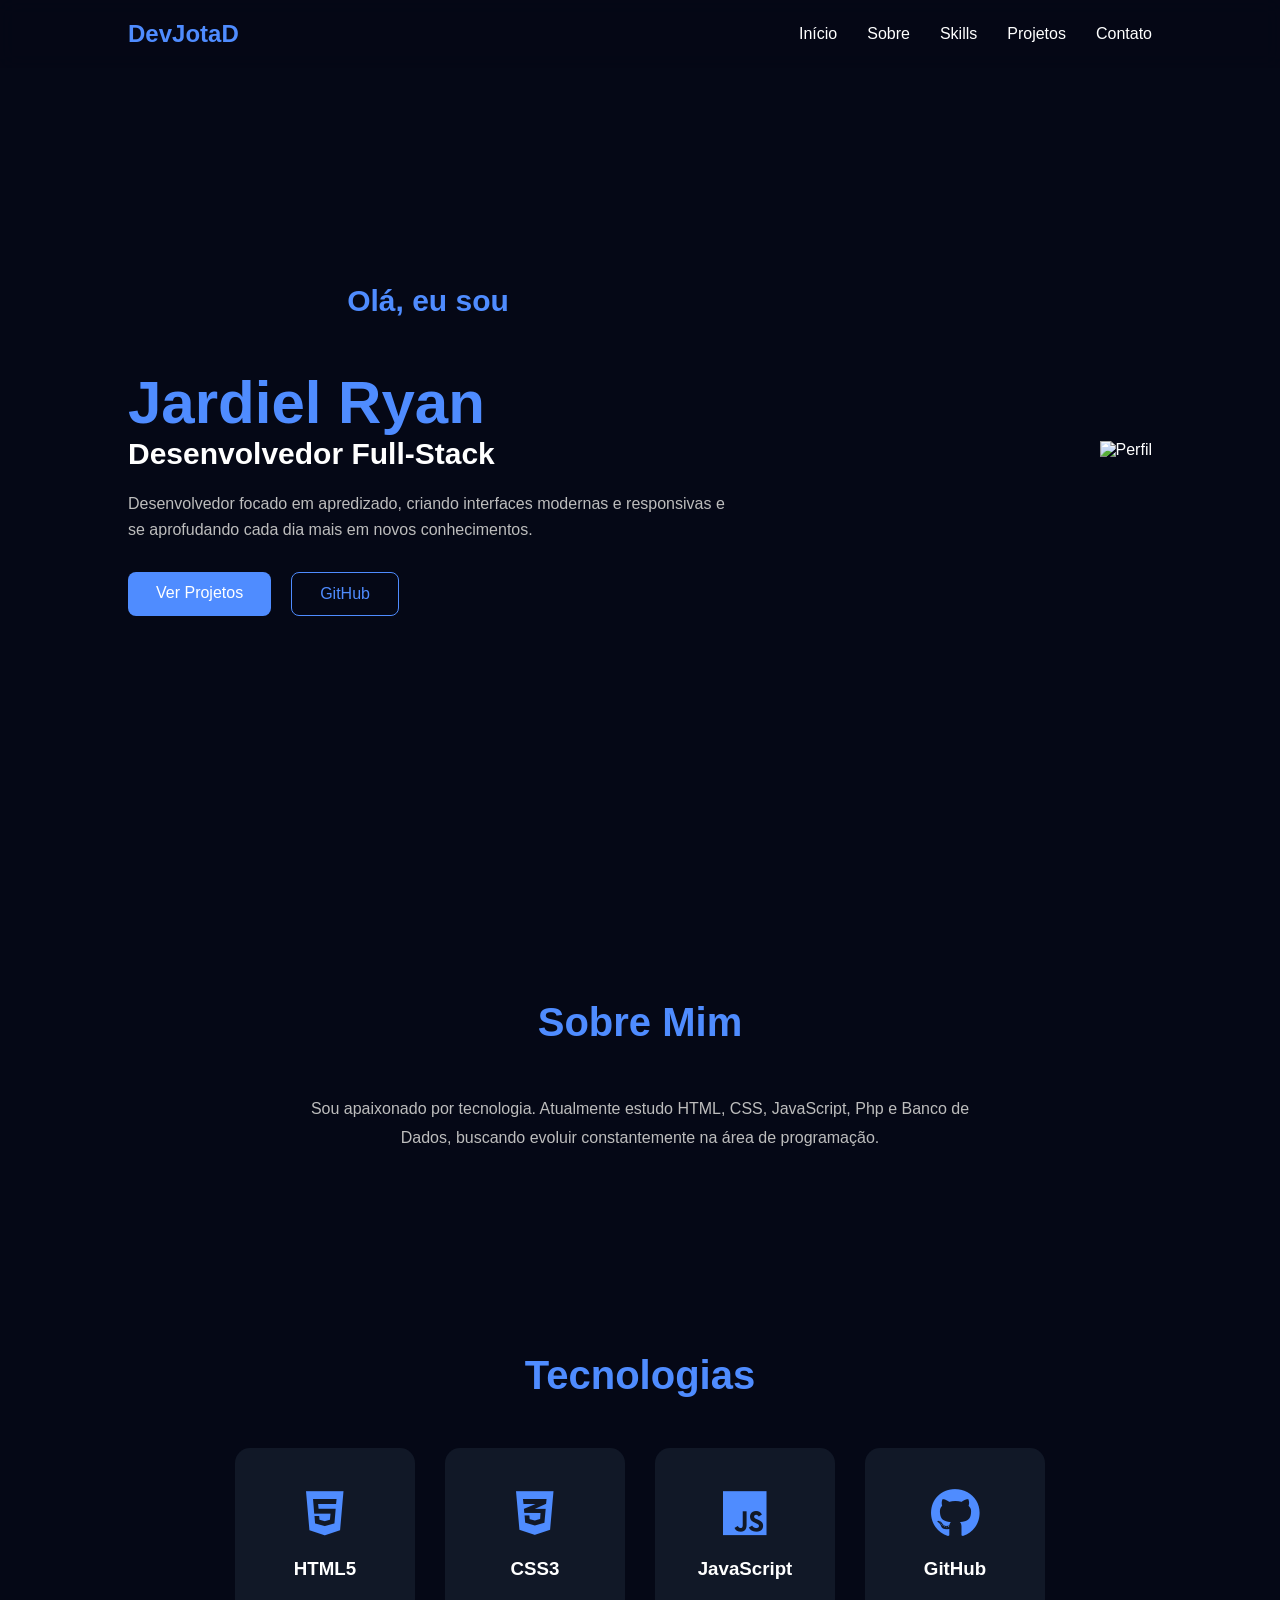
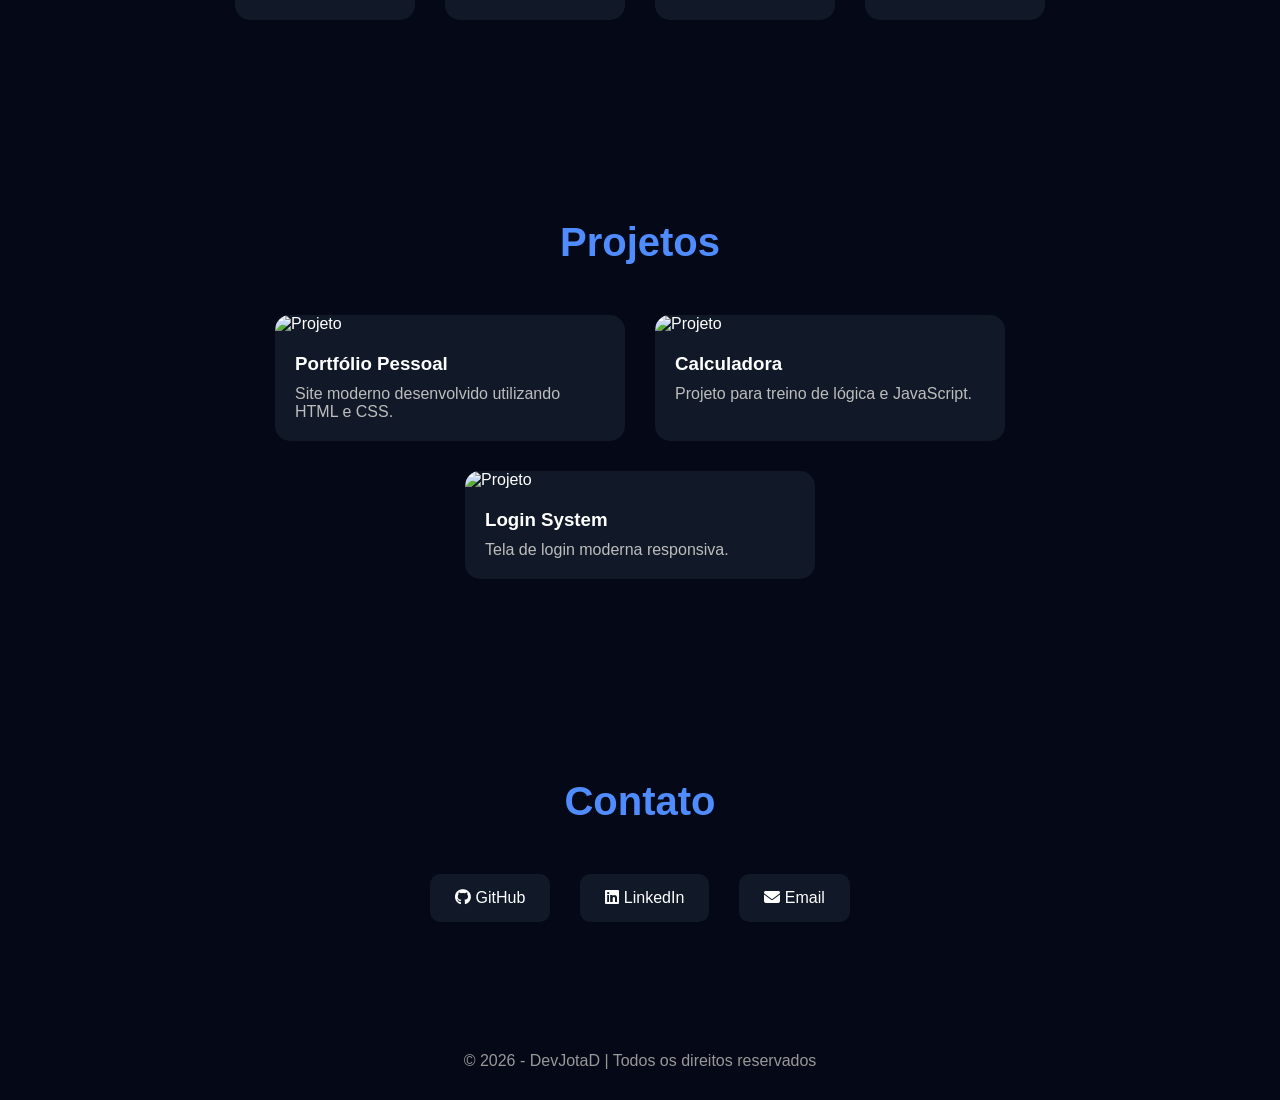
==== index.html @ 865175cc "Add files via upload" ====
<!DOCTYPE html>
<html lang="pt-BR">
<head>
  <meta charset="UTF-8">
  <meta name="viewport" content="width=device-width, initial-scale=1.0">
  <title>DevJotaD | Portfólio</title>

  <!-- ICONS -->
  <link rel="stylesheet"
  href="https://cdnjs.cloudflare.com/ajax/libs/font-awesome/6.5.1/css/all.min.css"/>

  <!-- CSS -->
  <link rel="stylesheet" href="style.css">
</head>

<body>

  <!-- FUNDO -->
  <div class="background-animation">
    <span></span>
    <span></span>
    <span></span>
    <span></span>
    <span></span>
  </div>

  <!-- NAVBAR -->
  <header>
    <nav>
      <h1>DevJotaD</h1>

      <ul>
        <li><a href="#home">Início</a></li>
        <li><a href="#sobre">Sobre</a></li>
        <li><a href="#skills">Skills</a></li>
        <li><a href="#projects">Projetos</a></li>
        <li><a href="#contact">Contato</a></li>
      </ul>
    </nav>
  </header>

  <!-- HERO -->
  <section class="hero" id="home">

    <div class="hero-text">
      <h2>Olá, eu sou</h2>
      <h1>Jardiel Ryan</h1>

      <h3>Desenvolvedor Full-Stack</h3>

      <p>
        Desenvolvedor focado em apredizado,
        criando interfaces modernas e responsivas e se aprofudando cada dia mais em novos conhecimentos.
      </p>

      <div class="hero-buttons">
        <a href="#projects" class="btn">Ver Projetos</a>
        <a href="https://github.com/DevJotaD" class="btn-outline">GitHub</a>
      </div>
    </div>

    <div class="hero-image">
      <img src="img/logo-jd.png" alt="Perfil">
    </div>

  </section>

  <!-- SOBRE -->
  <section class="about" id="sobre">

    <h2>Sobre Mim</h2>

    <p>
      Sou apaixonado por tecnologia.
      Atualmente estudo HTML, CSS, JavaScript, Php e Banco de Dados, buscando evoluir
      constantemente na área de programação.
    </p>

  </section>

  <!-- SKILLS -->
  <section class="skills" id="skills">

    <h2>Tecnologias</h2>

    <div class="skills-container">

      <div class="skill-card">
        <i class="fa-brands fa-html5"></i>
        <h3>HTML5</h3>
      </div>

      <div class="skill-card">
        <i class="fa-brands fa-css3-alt"></i>
        <h3>CSS3</h3>
      </div>

      <div class="skill-card">
        <i class="fa-brands fa-js"></i>
        <h3>JavaScript</h3>
      </div>

      <div class="skill-card">
        <i class="fa-brands fa-github"></i>
        <h3>GitHub</h3>
      </div>

    </div>

  </section>

  <!-- PROJETOS -->
  <section class="projects" id="projects">

    <h2>Projetos</h2>

    <div class="project-container">

      <a href="#" class="project-card">

        <img src="img/IMG-PORTIFOLIO.png" alt="Projeto">

        <h3>Portfólio Pessoal</h3>

        <p>
          Site moderno desenvolvido utilizando HTML e CSS.
        </p>

      </a>

      <a href="#" class="project-card">

        <img src="https://picsum.photos/401/200" alt="Projeto">

        <h3>Calculadora</h3>

        <p>
          Projeto para treino de lógica e JavaScript.
        </p>

      </a>

      <a href="#" class="project-card">

        <img src="https://picsum.photos/402/200" alt="Projeto">

        <h3>Login System</h3>

        <p>
          Tela de login moderna responsiva.
        </p>

      </a>

    </div>

  </section>

  <!-- CONTATO -->
  <section class="contact" id="contact">

    <h2>Contato</h2>

    <div class="contact-links">

      <a href="https://github.com/DevJotaD">
        <i class="fa-brands fa-github"></i>
        GitHub
      </a>

      <a href="https://www.linkedin.com/in/jardiel-ryan-70745b242/">
        <i class="fa-brands fa-linkedin"></i>
        LinkedIn
      </a>

      <a href="mailto:jardieldev@gmail.com">
        <i class="fa-solid fa-envelope"></i>
        Email
      </a>

    </div>

  </section>

  <!-- FOOTER -->
  <footer>
    <p>© 2026 - DevJotaD | Todos os direitos reservados</p>
  </footer>

</body>
</html>
---- style.css ----
*{
  margin: 0;
  padding: 0;
  box-sizing: border-box;
  font-family: Arial, Helvetica, sans-serif;
  scroll-behavior: smooth;
}

body{
  background: #050816;
  color: white;
  overflow-x: hidden;
}

/* NAVBAR */

header{
  position: fixed;
  width: 100%;
  top: 0;
  z-index: 1000;
  background: rgba(5,8,22,0.8);
  backdrop-filter: blur(10px);
}

nav{
  display: flex;
  justify-content: space-between;
  align-items: center;
  padding: 20px 10%;
}

nav h1{
  color: #4f8cff;
}

nav ul{
  display: flex;
  list-style: none;
  gap: 30px;
}

nav a{
  color: white;
  text-decoration: none;
  transition: 0.3s;
}

nav a:hover{
  color: #4f8cff;
}

/* HERO */

.hero{
  min-height: 100vh;
  display: flex;
  justify-content: space-between;
  align-items: center;
  padding: 120px 10%;
}

.hero-text{
  max-width: 600px;
}

.hero-text h2{
  font-size: 30px;
}

.hero-text h1{
  font-size: 60px;
  color: #4f8cff;
}

.hero-text h3{
  font-size: 30px;
  margin-bottom: 20px;
}

.hero-text p{
  color: #bdbdbd;
  line-height: 1.6;
  margin-bottom: 30px;
}

.hero-buttons{
  display: flex;
  gap: 20px;
}

.btn,
.btn-outline{
  padding: 12px 28px;
  border-radius: 8px;
  text-decoration: none;
  transition: 0.3s;
}

.btn{
  background: #4f8cff;
  color: white;
}

.btn:hover{
  transform: translateY(-3px);
}

.btn-outline{
  border: 1px solid #4f8cff;
  color: #4f8cff;
}

.btn-outline:hover{
  background: #4f8cff;
  color: white;
}

.hero-image img{
  width: 700px;
}

/* SEÇÕES */

section{
  padding: 100px 10%;
}

section h2{
  text-align: center;
  font-size: 40px;
  margin-bottom: 50px;
  color: #4f8cff;
}

/* SOBRE */

.about p{
  max-width: 700px;
  margin: auto;
  text-align: center;
  line-height: 1.8;
  color: #bdbdbd;
}

/* SKILLS */

.skills-container{
  display: flex;
  justify-content: center;
  gap: 30px;
  flex-wrap: wrap;
}

.skill-card{
  width: 180px;
  padding: 40px;
  background: #111827;
  border-radius: 15px;
  text-align: center;
  transition: 0.3s;
}

.skill-card:hover{
  transform: translateY(-10px);
}

.skill-card i{
  font-size: 50px;
  margin-bottom: 20px;
  color: #4f8cff;
}

/* PROJETOS */

.project-container{
  display: flex;
  gap: 30px;
  flex-wrap: wrap;
  justify-content: center;
}

.project-card{
  width: 350px;
  background: #111827;
  border-radius: 15px;
  overflow: hidden;
  text-decoration: none;
  color: white;
  transition: 0.3s;
}

.project-card:hover{
  transform: translateY(-10px);
}

.project-card img{
  width: 100%;
}

.project-card h3{
  padding: 20px 20px 10px;
}

.project-card p{
  padding: 0 20px 20px;
  color: #bdbdbd;
}

/* CONTATO */

.contact-links{
  display: flex;
  justify-content: center;
  gap: 30px;
  flex-wrap: wrap;
}

.contact-links a{
  padding: 15px 25px;
  background: #111827;
  border-radius: 10px;
  color: white;
  text-decoration: none;
  transition: 0.3s;
}

.contact-links a:hover{
  background: #4f8cff;
}

/* FOOTER */

footer{
  text-align: center;
  padding: 30px;
  color: #999;
}

/* FUNDO ANIMADO */

.background-animation{
  position: fixed;
  width: 100%;
  height: 100%;
  overflow: hidden;
  z-index: -1;
}

.background-animation span{
  position: absolute;
  width: 20px;
  height: 20px;
  background: rgba(79,140,255,0.15);
  border-radius: 50%;
  animation: animate 15s linear infinite;
  bottom: -150px;
}

.background-animation span:nth-child(1){
  left: 10%;
  width: 40px;
  height: 40px;
}

.background-animation span:nth-child(2){
  left: 30%;
  animation-duration: 12s;
}

.background-animation span:nth-child(3){
  left: 50%;
  width: 60px;
  height: 60px;
}

.background-animation span:nth-child(4){
  left: 70%;
  animation-duration: 18s;
}

.background-animation span:nth-child(5){
  left: 90%;
  width: 35px;
  height: 35px;
}

@keyframes animate{
  0%{
    transform: translateY(0) rotate(0deg);
    opacity: 0;
  }

  10%{
    opacity: 1;
  }

  100%{
    transform: translateY(-1000px) rotate(720deg);
    opacity: 0;
  }
}

/* RESPONSIVO */

@media(max-width: 900px){

  nav{
    flex-direction: column;
    gap: 20px;
  }

  .hero{
    flex-direction: column;
    text-align: center;
    gap: 50px;
  }

  .hero-buttons{
    justify-content: center;
  }

  .hero-text h1{
    font-size: 45px;
  }

  .hero-image img{
    width: 250px;
  }
}
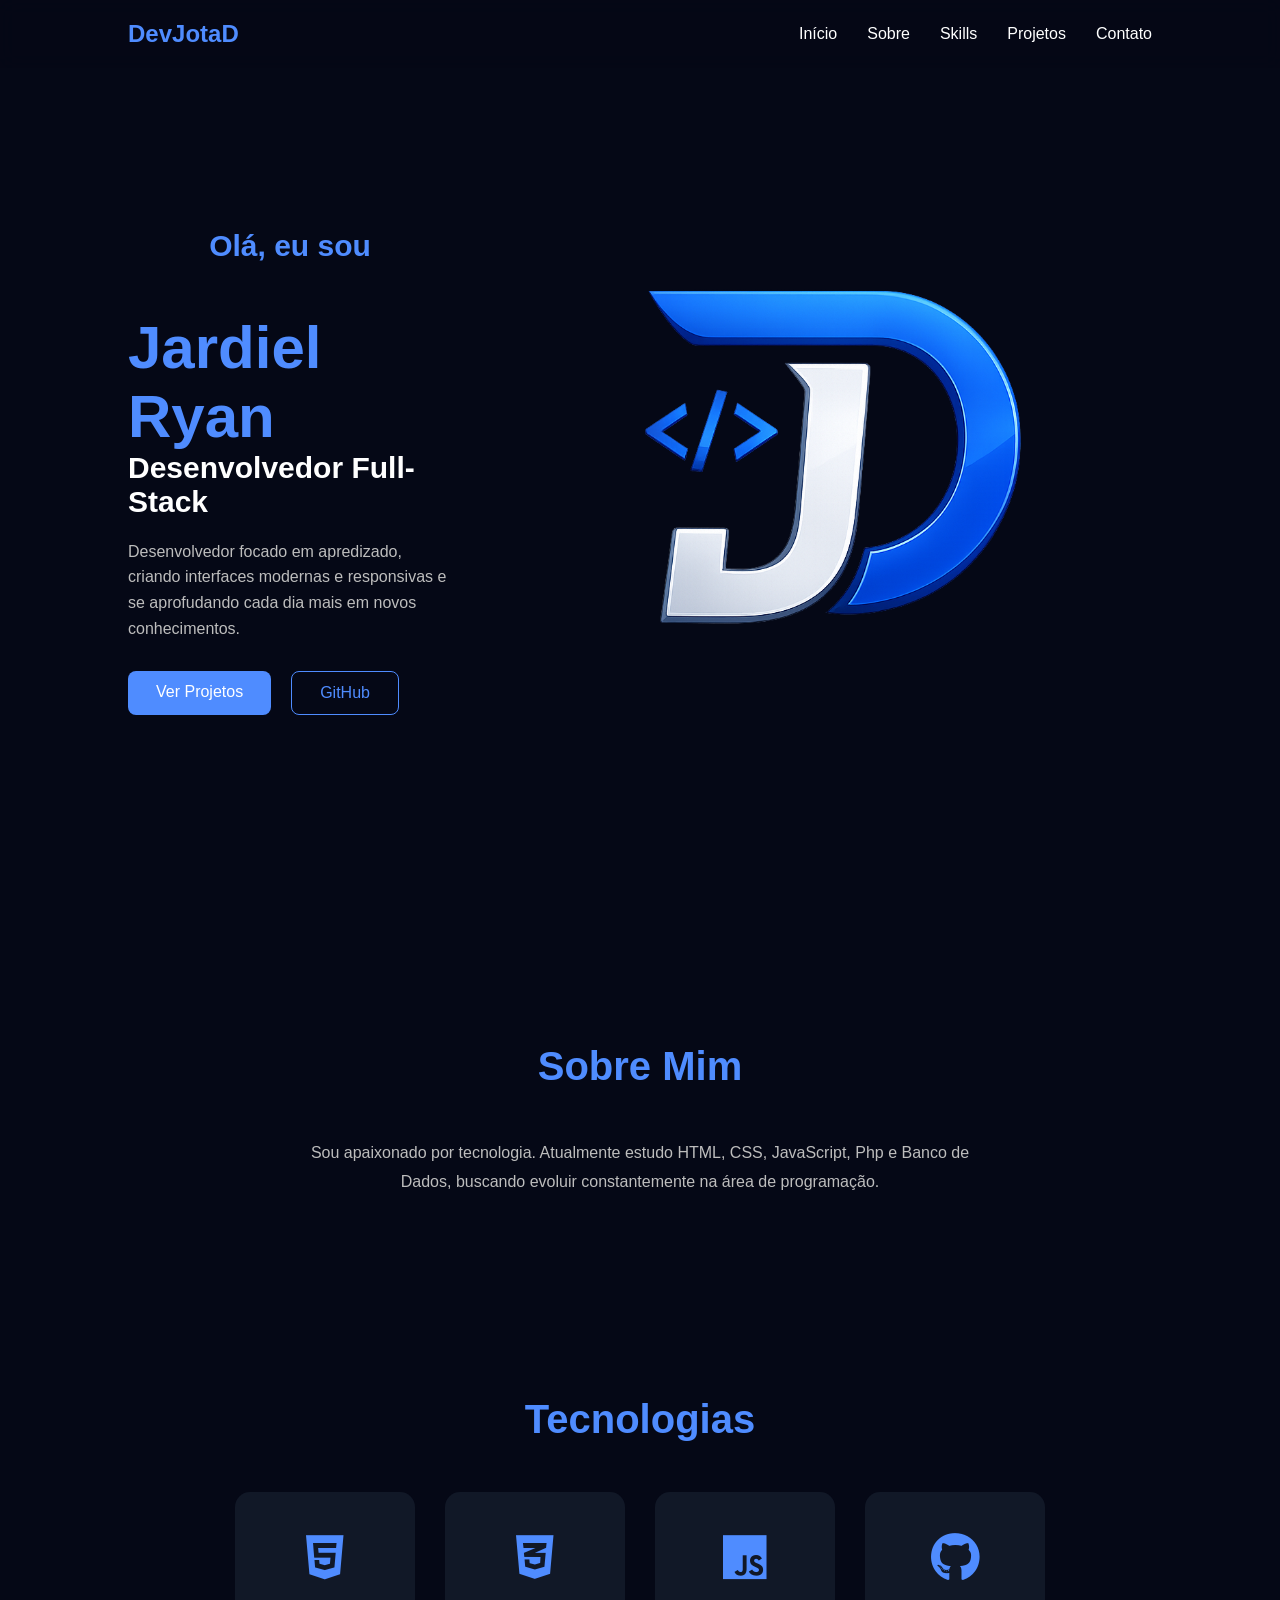
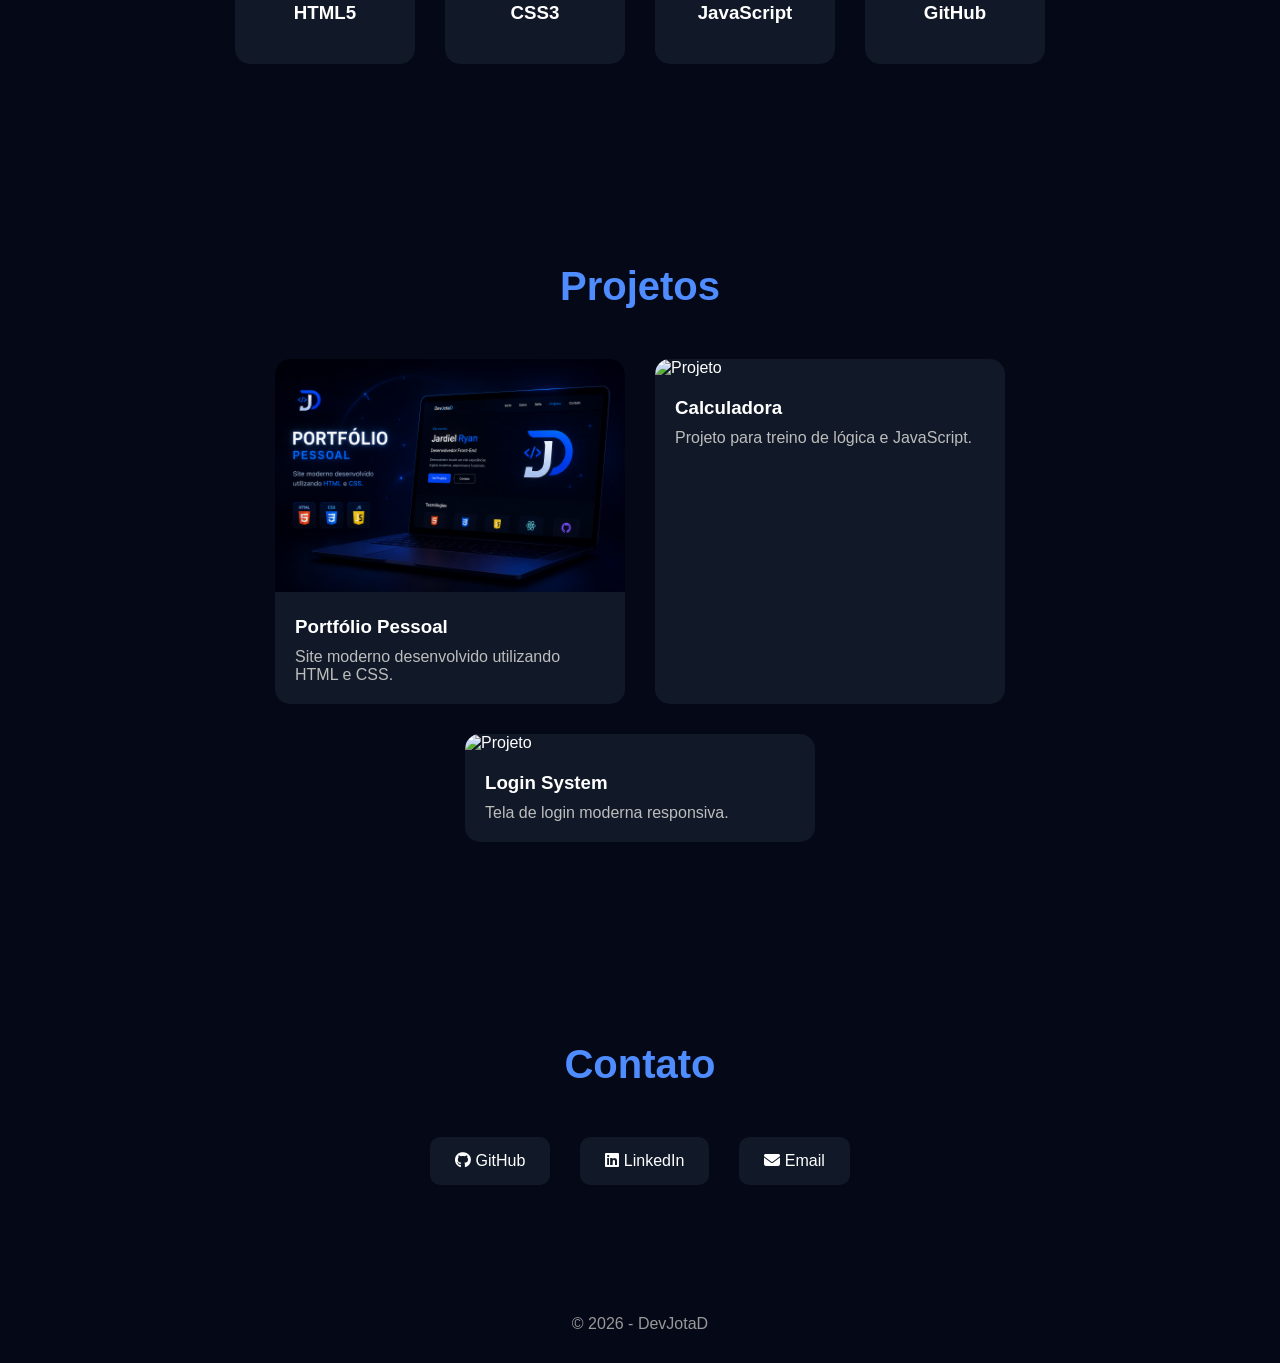
==== commit 0f6833e3: "Update index.html" ====
--- a/index.html
+++ b/index.html
@@ -60,7 +60,7 @@
     </div>
 
     <div class="hero-image">
-      <img src="img/logo-jd.png" alt="Perfil">
+      <img src="logo-jd.png" alt="Perfil">
     </div>
 
   </section>
@@ -118,7 +118,7 @@
 
       <a href="#" class="project-card">
 
-        <img src="img/IMG-PORTIFOLIO.png" alt="Projeto">
+        <img src="IMG-PORTIFOLIO.png" alt="Projeto">
 
         <h3>Portfólio Pessoal</h3>
 
@@ -184,7 +184,7 @@
 
   <!-- FOOTER -->
   <footer>
-    <p>© 2026 - DevJotaD | Todos os direitos reservados</p>
+    <p>© 2026 - DevJotaD </p>
   </footer>
 
 </body>
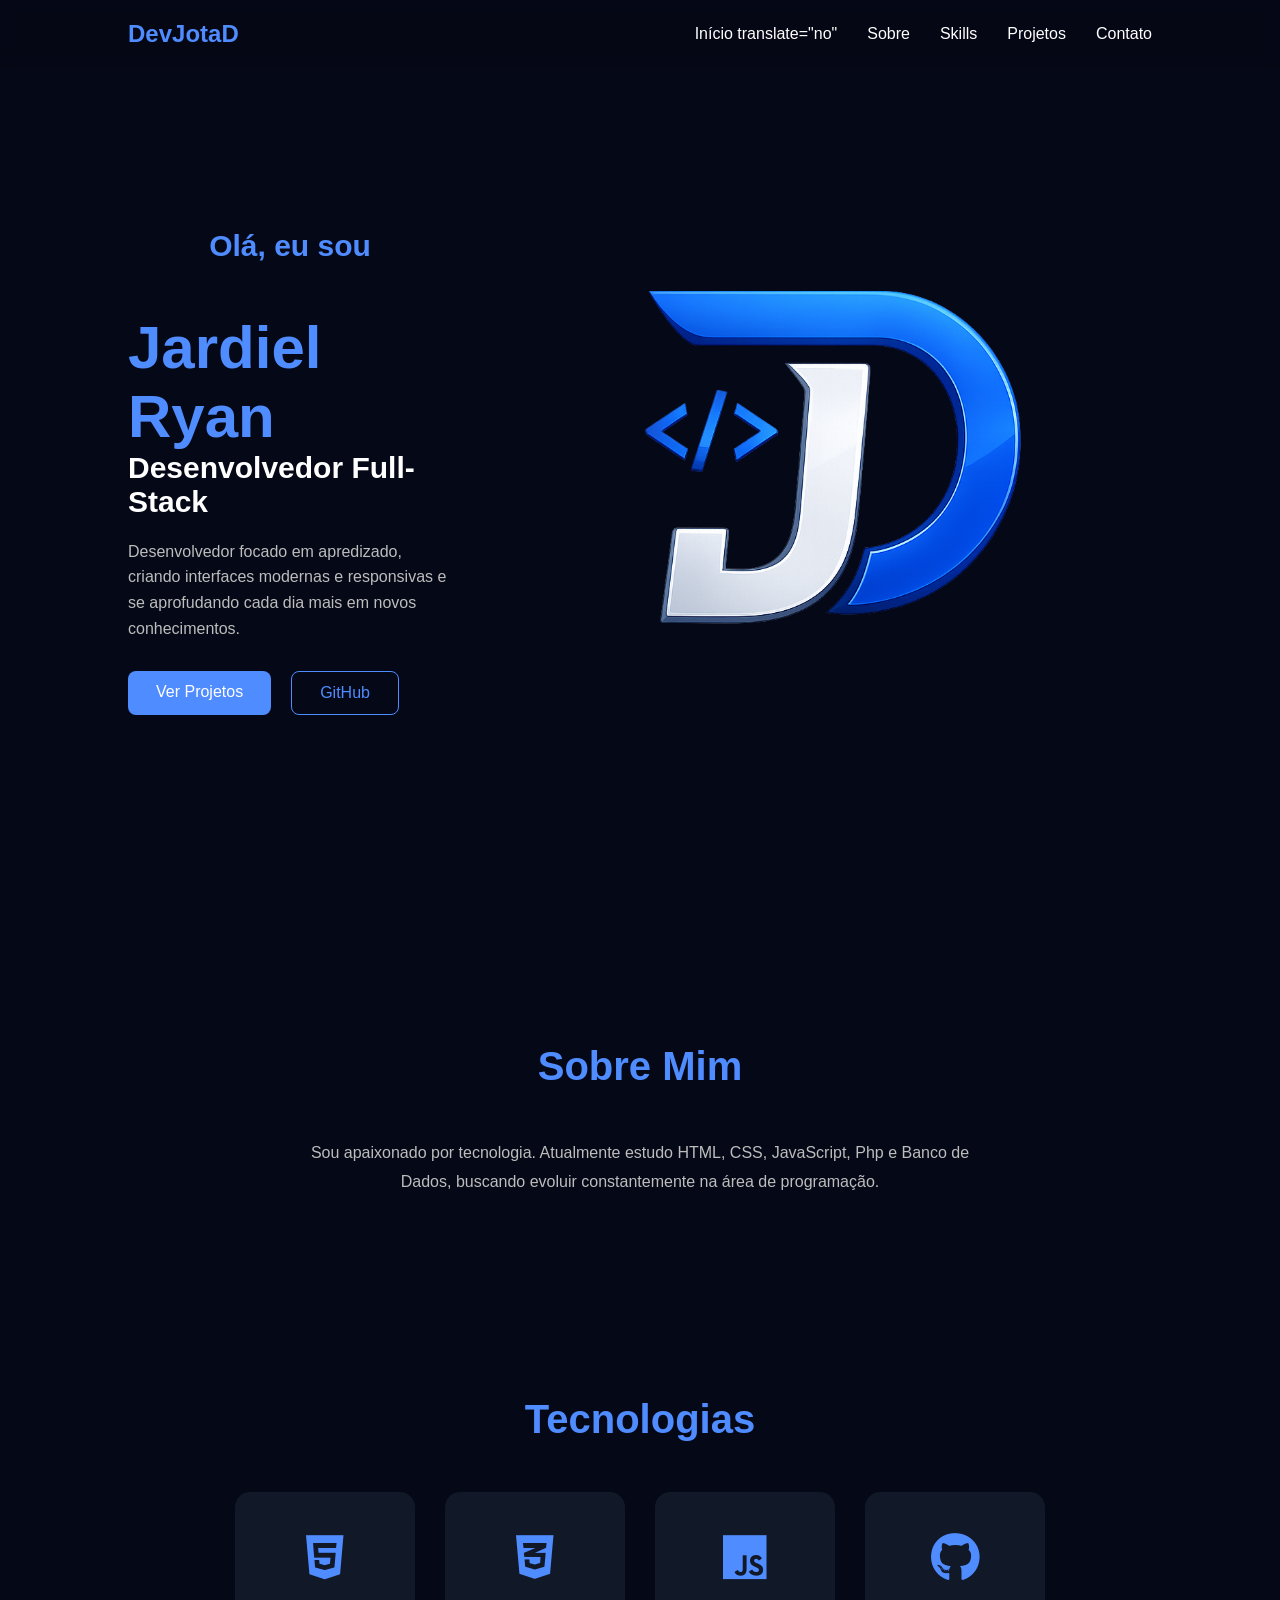
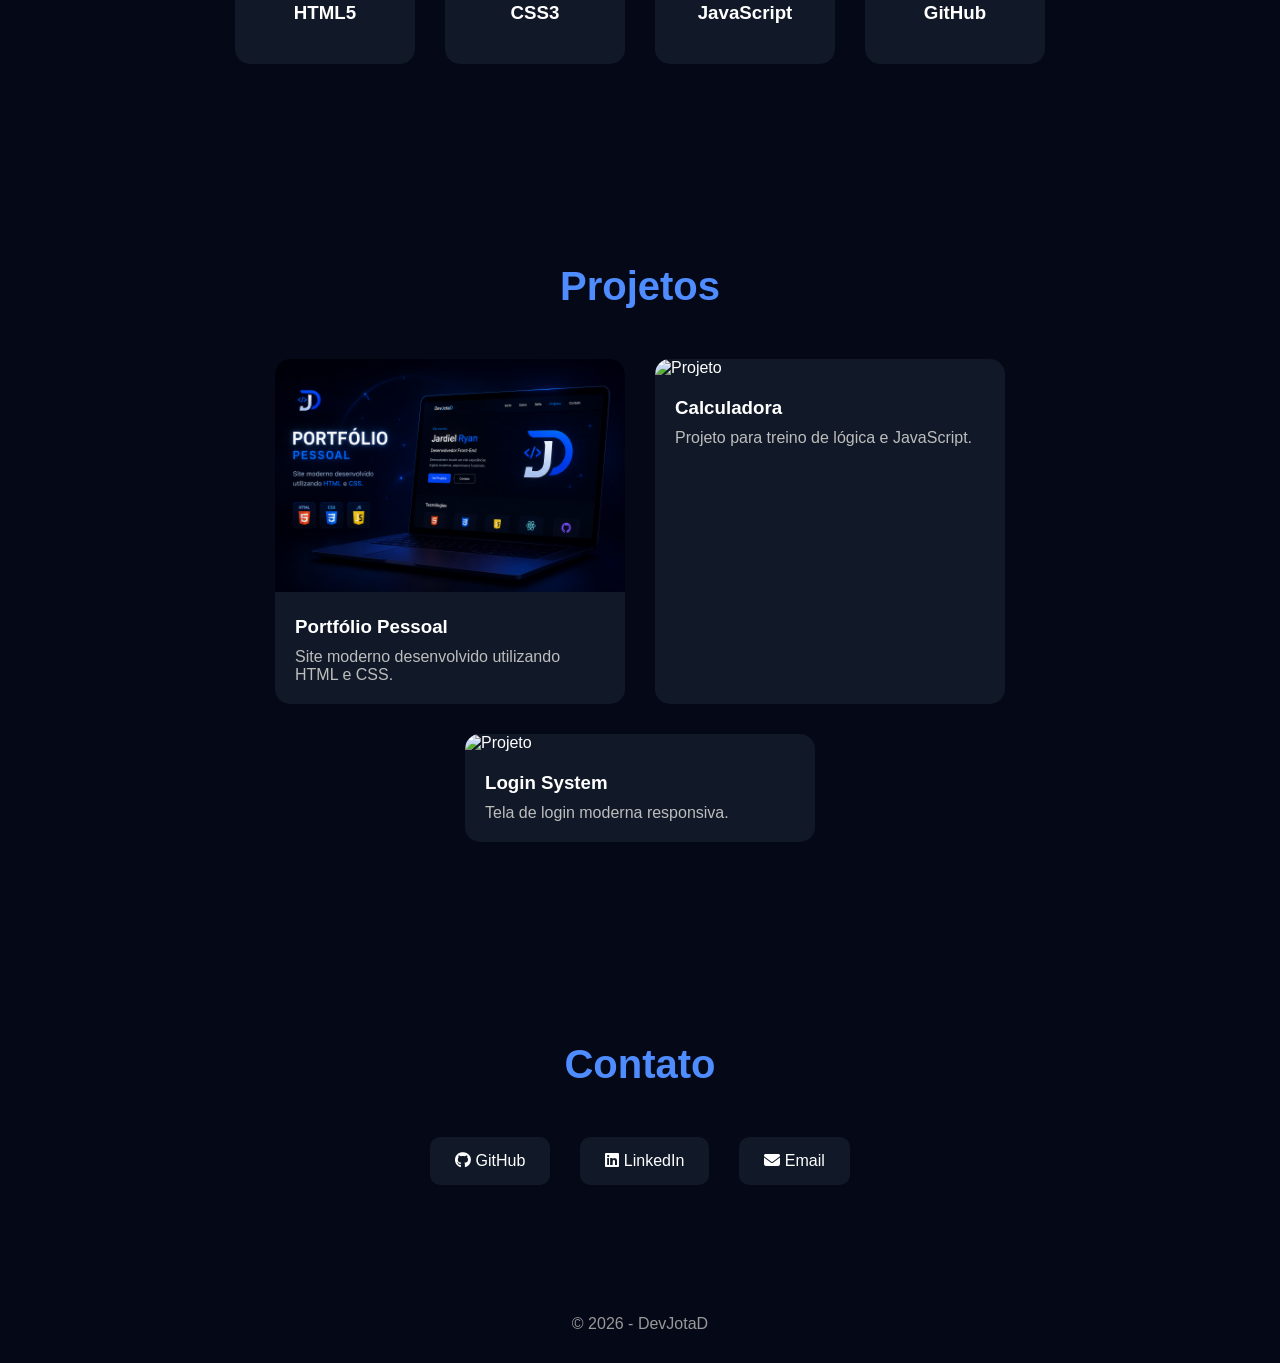
==== commit 69ebc11c: "Update index.html" ====
--- a/index.html
+++ b/index.html
@@ -30,7 +30,7 @@
       <h1>DevJotaD</h1>
 
       <ul>
-        <li><a href="#home">Início</a></li>
+        <li><a href="#home">Início</a> translate="no"</li>
         <li><a href="#sobre">Sobre</a></li>
         <li><a href="#skills">Skills</a></li>
         <li><a href="#projects">Projetos</a></li>
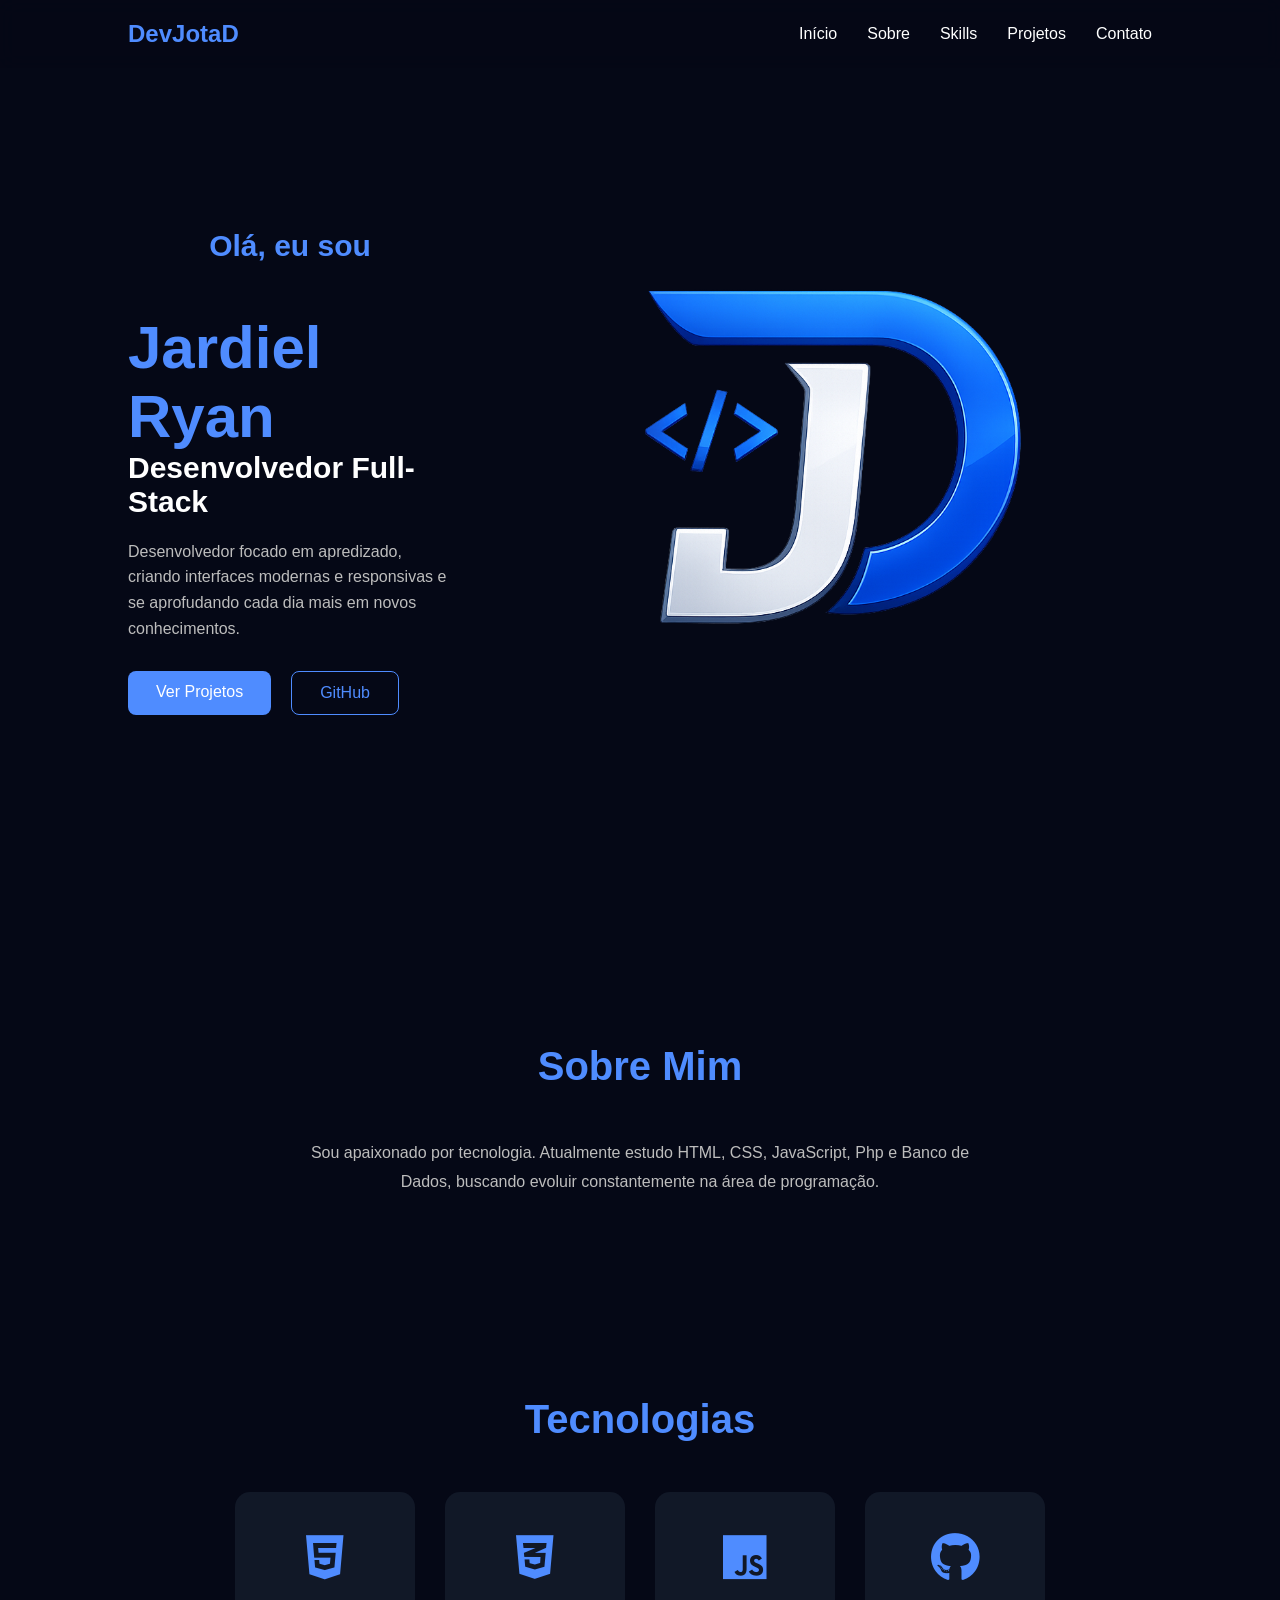
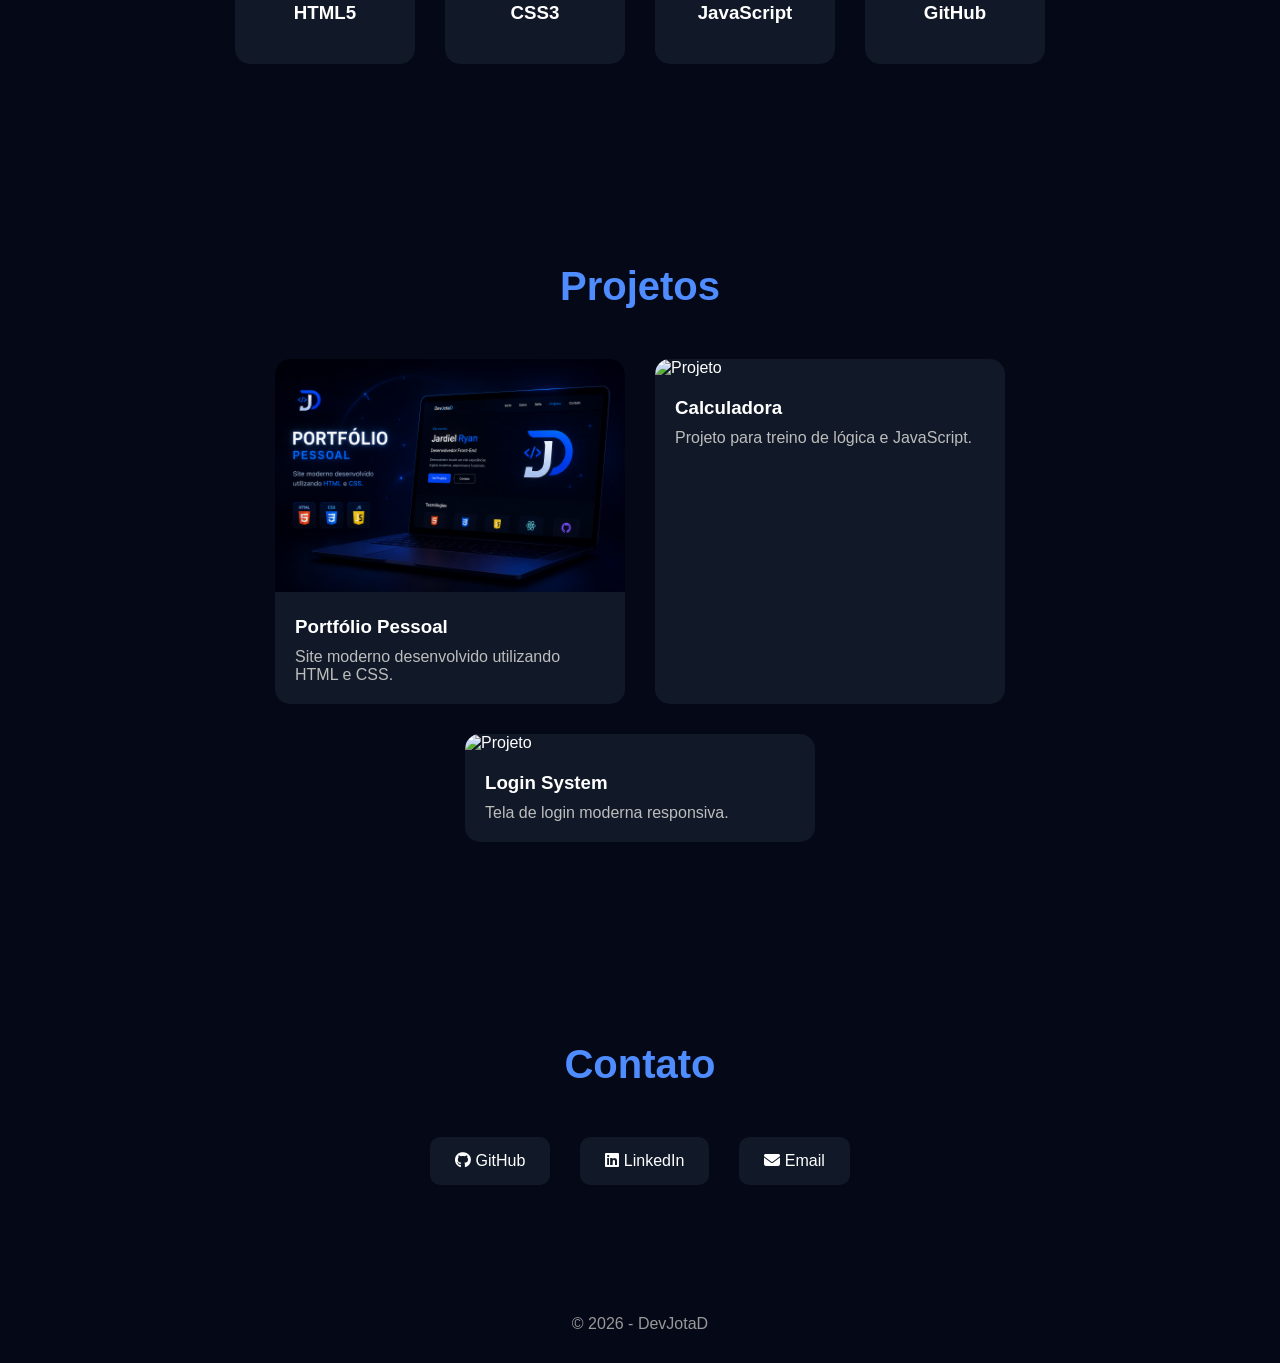
==== commit f4056c35: "Update index.html" ====
--- a/index.html
+++ b/index.html
@@ -30,7 +30,7 @@
       <h1>DevJotaD</h1>
 
       <ul>
-        <li><a href="#home">Início</a> translate="no"</li>
+        <li><a href="#home" translate="no">Início</a> </li>
         <li><a href="#sobre">Sobre</a></li>
         <li><a href="#skills">Skills</a></li>
         <li><a href="#projects">Projetos</a></li>
